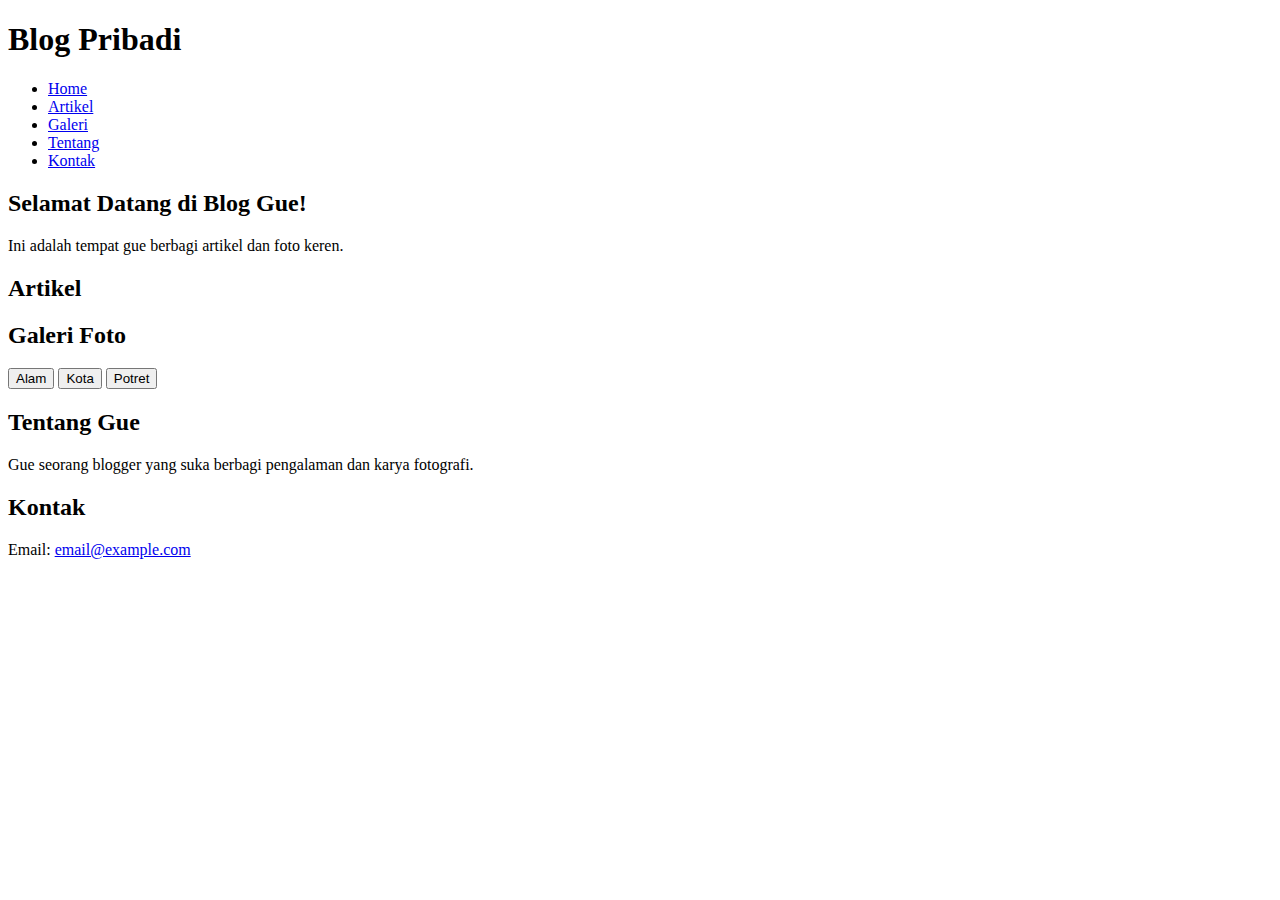
==== index.html @ 4f6575bf "Create index.html" ====
<!DOCTYPE html>
<html lang="id">
<head>
    <meta charset="UTF-8">
    <meta name="viewport" content="width=device-width, initial-scale=1.0">
    <title>Blog Pribadi</title>
    <link rel="stylesheet" href="style.css">
</head>
<body>
    <header>
        <h1>Blog Pribadi</h1>
        <nav>
            <ul>
                <li><a href="#home">Home</a></li>
                <li><a href="#artikel">Artikel</a></li>
                <li><a href="#galeri">Galeri</a></li>
                <li><a href="#tentang">Tentang</a></li>
                <li><a href="#kontak">Kontak</a></li>
            </ul>
        </nav>
    </header>
    
    <section id="home">
        <h2>Selamat Datang di Blog Gue!</h2>
        <p>Ini adalah tempat gue berbagi artikel dan foto keren.</p>
    </section>
    
    <section id="artikel">
        <h2>Artikel</h2>
        <div id="daftar-artikel">
            <!-- Artikel akan dimuat lewat JavaScript -->
        </div>
    </section>
    
    <section id="galeri">
        <h2>Galeri Foto</h2>
        <div id="kategori-foto">
            <button onclick="tampilkanKategori('alam')">Alam</button>
            <button onclick="tampilkanKategori('kota')">Kota</button>
            <button onclick="tampilkanKategori('potret')">Potret</button>
        </div>
        <div id="daftar-foto">
            <!-- Foto akan dimuat lewat JavaScript -->
        </div>
    </section>
    
    <section id="tentang">
        <h2>Tentang Gue</h2>
        <p>Gue seorang blogger yang suka berbagi pengalaman dan karya fotografi.</p>
    </section>
    
    <section id="kontak">
        <h2>Kontak</h2>
        <p>Email: <a href="mailto:email@example.com">email@example.com</a></p>
    </section>
    
    <script src="script.js"></script>
</body>
</html>
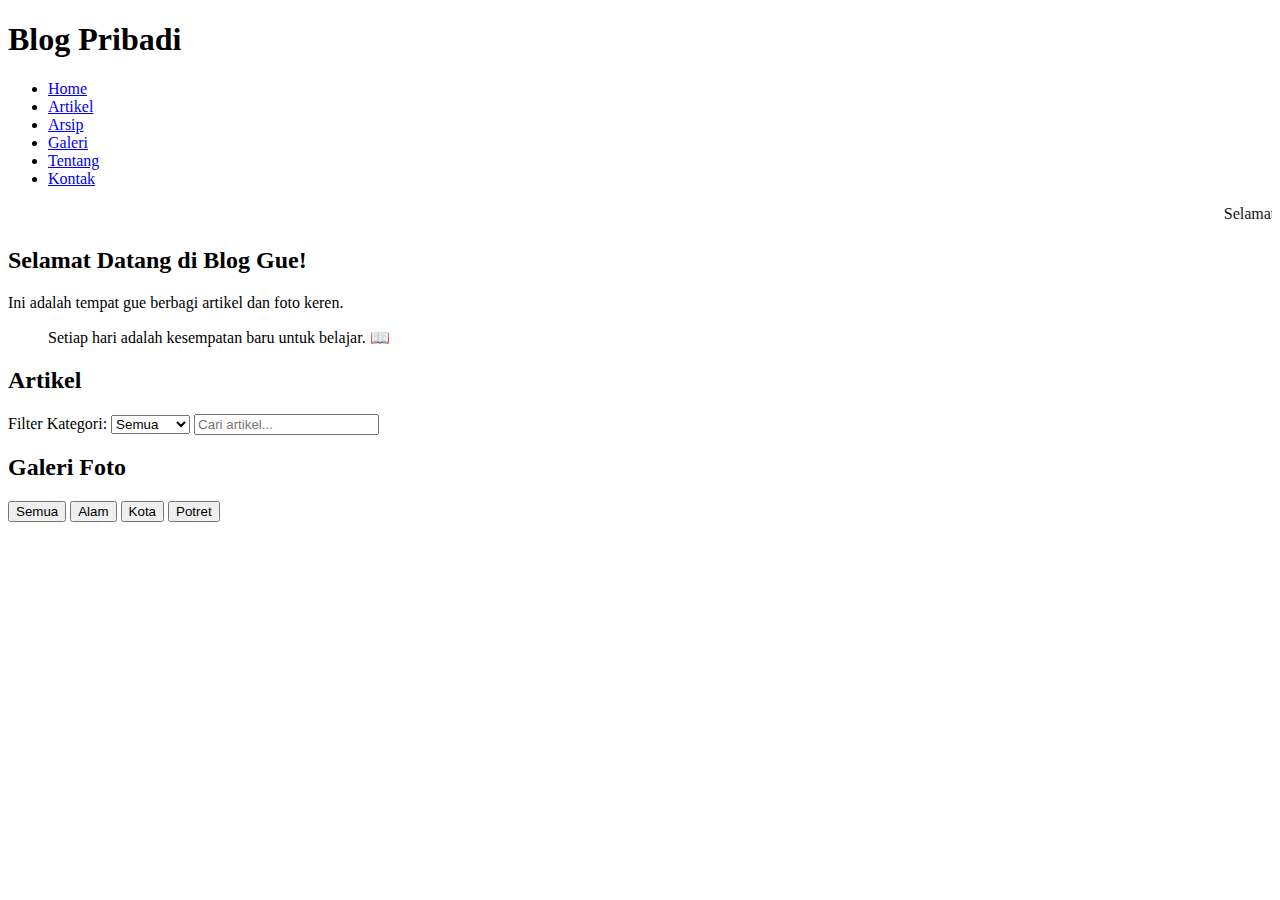
==== commit d9915719: "Update index.html" ====
--- a/index.html
+++ b/index.html
@@ -5,6 +5,7 @@
     <meta name="viewport" content="width=device-width, initial-scale=1.0">
     <title>Blog Pribadi</title>
     <link rel="stylesheet" href="style.css">
+    <script defer src="script.js"></script>
 </head>
 <body>
     <header>
@@ -13,47 +14,60 @@
             <ul>
                 <li><a href="#home">Home</a></li>
                 <li><a href="#artikel">Artikel</a></li>
+                <li><a href="#arsip">Arsip</a></li>
                 <li><a href="#galeri">Galeri</a></li>
                 <li><a href="#tentang">Tentang</a></li>
                 <li><a href="#kontak">Kontak</a></li>
             </ul>
         </nav>
+        <marquee behavior="scroll" direction="left">Selamat datang di blog gue! Tetap semangat dan terus berkarya! 🚀🔥</marquee>
     </header>
     
     <section id="home">
         <h2>Selamat Datang di Blog Gue!</h2>
         <p>Ini adalah tempat gue berbagi artikel dan foto keren.</p>
+        <div id="kutipan-motivasi"></div>
     </section>
     
     <section id="artikel">
         <h2>Artikel</h2>
-        <div id="daftar-artikel">
-            <!-- Artikel akan dimuat lewat JavaScript -->
-        </div>
+        <label for="kategori">Filter Kategori:</label>
+        <select id="kategori" onchange="filterArtikel()">
+            <option value="semua">Semua</option>
+            <option value="teknologi">Teknologi</option>
+            <option value="travel">Travel</option>
+            <option value="fotografi">Fotografi</option>
+        </select>
+        <input type="text" id="searchArtikel" placeholder="Cari artikel..." onkeyup="cariArtikel()">
+        <div id="daftar-artikel"></div>
     </section>
     
     <section id="galeri">
         <h2>Galeri Foto</h2>
-        <div id="kategori-foto">
+        <div id="gallery-navigation">
+            <button onclick="tampilkanKategori('semua')">Semua</button>
             <button onclick="tampilkanKategori('alam')">Alam</button>
             <button onclick="tampilkanKategori('kota')">Kota</button>
             <button onclick="tampilkanKategori('potret')">Potret</button>
         </div>
-        <div id="daftar-foto">
-            <!-- Foto akan dimuat lewat JavaScript -->
-        </div>
+        <div id="daftar-foto"></div>
     </section>
     
-    <section id="tentang">
-        <h2>Tentang Gue</h2>
-        <p>Gue seorang blogger yang suka berbagi pengalaman dan karya fotografi.</p>
-    </section>
-    
-    <section id="kontak">
-        <h2>Kontak</h2>
-        <p>Email: <a href="mailto:email@example.com">email@example.com</a></p>
-    </section>
-    
-    <script src="script.js"></script>
+    <script>
+        document.addEventListener("DOMContentLoaded", function() {
+            const kutipanMotivasi = [
+                "Kesuksesan adalah hasil dari kerja keras dan doa. 💪",
+                "Setiap hari adalah kesempatan baru untuk belajar. 📖",
+                "Tetap semangat, jangan menyerah! 🚀",
+                "Jangan takut gagal, karena gagal adalah awal dari kesuksesan. 🌟"
+            ];
+            
+            function tampilkanKutipan() {
+                const randomIndex = Math.floor(Math.random() * kutipanMotivasi.length);
+                document.getElementById("kutipan-motivasi").innerHTML = `<blockquote>${kutipanMotivasi[randomIndex]}</blockquote>`;
+            }
+            tampilkanKutipan();
+        });
+    </script>
 </body>
 </html>
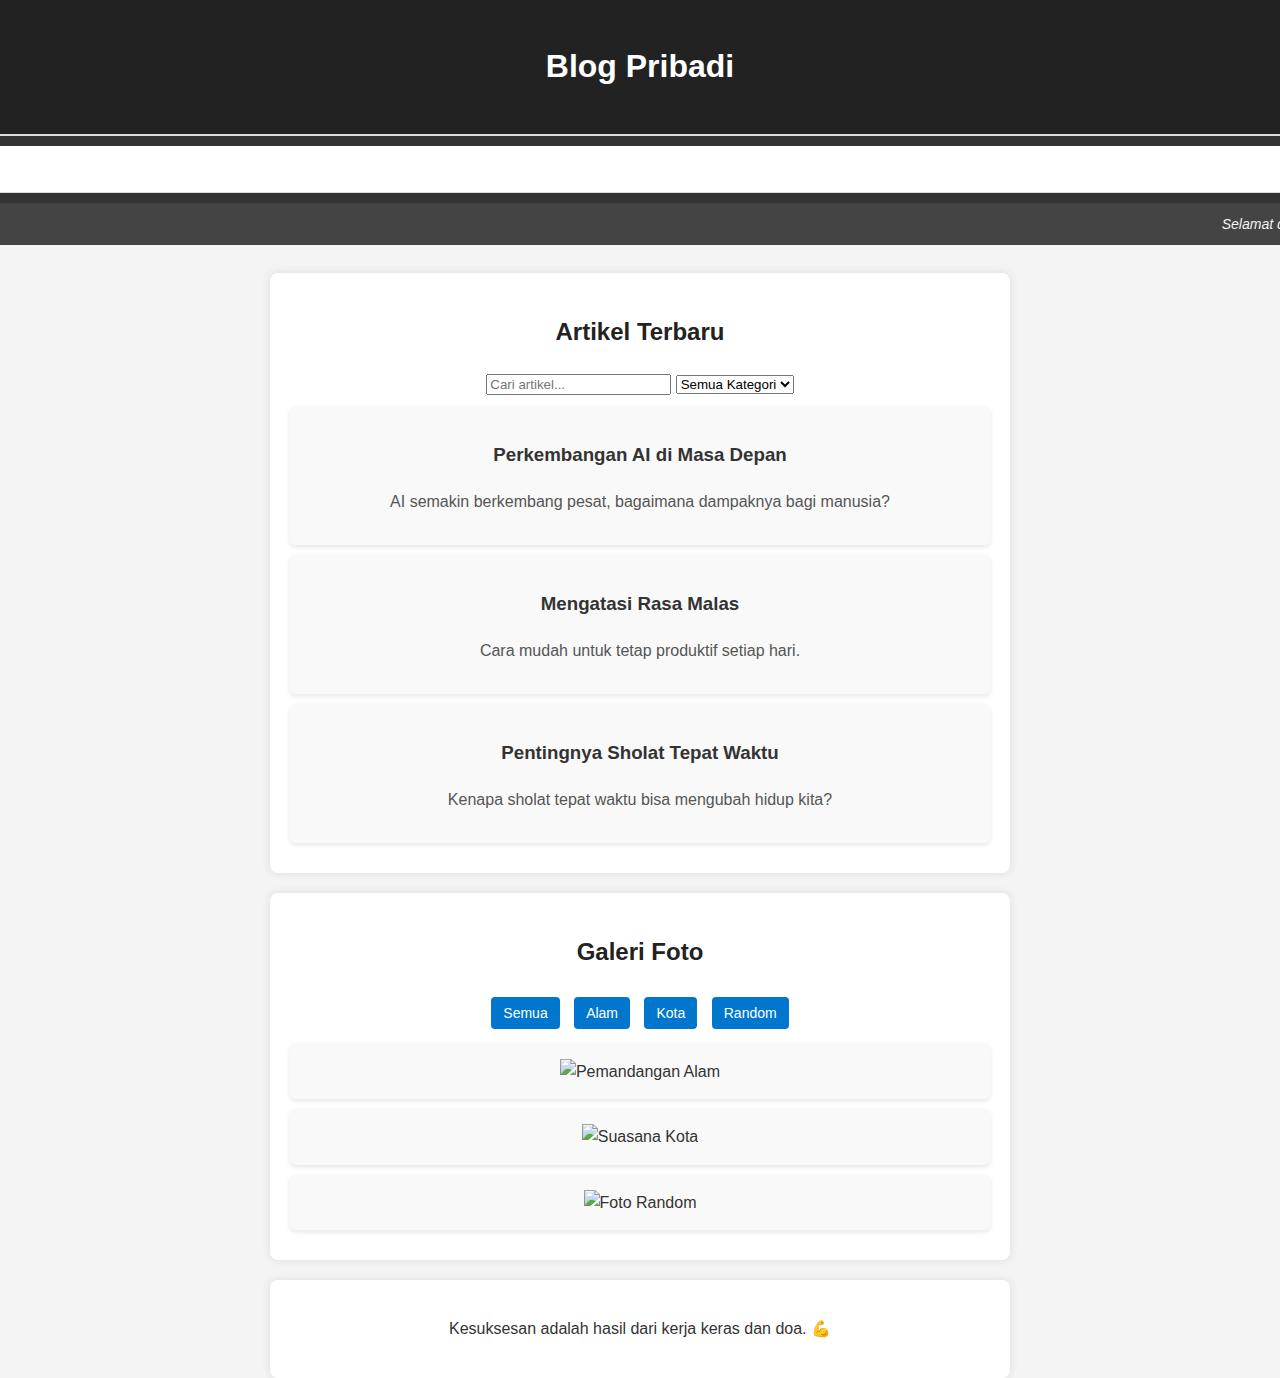
==== commit ffe86214: "Update index.html" ====
--- a/index.html
+++ b/index.html
@@ -5,69 +5,120 @@
     <meta name="viewport" content="width=device-width, initial-scale=1.0">
     <title>Blog Pribadi</title>
     <link rel="stylesheet" href="style.css">
-    <script defer src="script.js"></script>
+    <link rel="icon" href="favicon.png" type="image/png">
+    <style>
+        body {
+            font-family: 'Arial', sans-serif;
+            margin: 0;
+            padding: 0;
+            background-color: #f4f4f4;
+            color: #333;
+            text-align: center;
+        }
+        header {
+            background: #222;
+            color: white;
+            padding: 20px 0;
+        }
+        nav {
+            background: #333;
+            padding: 10px 0;
+        }
+        nav ul {
+            list-style: none;
+            padding: 0;
+            margin: 0;
+            display: flex;
+            justify-content: center;
+        }
+        nav ul li {
+            margin: 0 15px;
+        }
+        nav ul li a {
+            text-decoration: none;
+            color: white;
+            padding: 10px;
+            font-weight: bold;
+        }
+        nav ul li a:hover {
+            color: #f4a261;
+        }
+        marquee {
+            background: #444;
+            color: white;
+            padding: 10px;
+            font-size: 14px;
+            font-style: italic;
+        }
+        section {
+            padding: 20px;
+            max-width: 700px;
+            margin: auto;
+            background: white;
+            box-shadow: 0 0 10px rgba(0, 0, 0, 0.1);
+            border-radius: 8px;
+            margin-top: 20px;
+        }
+        h2 {
+            color: #222;
+        }
+        .artikel-item, .foto-item {
+            background: #f9f9f9;
+            padding: 15px;
+            margin: 10px 0;
+            border-radius: 5px;
+            box-shadow: 0 2px 5px rgba(0, 0, 0, 0.1);
+        }
+    </style>
 </head>
 <body>
     <header>
         <h1>Blog Pribadi</h1>
-        <nav>
-            <ul>
-                <li><a href="#home">Home</a></li>
-                <li><a href="#artikel">Artikel</a></li>
-                <li><a href="#arsip">Arsip</a></li>
-                <li><a href="#galeri">Galeri</a></li>
-                <li><a href="#tentang">Tentang</a></li>
-                <li><a href="#kontak">Kontak</a></li>
-            </ul>
-        </nav>
-        <marquee behavior="scroll" direction="left">Selamat datang di blog gue! Tetap semangat dan terus berkarya! 🚀🔥</marquee>
     </header>
-    
-    <section id="home">
-        <h2>Selamat Datang di Blog Gue!</h2>
-        <p>Ini adalah tempat gue berbagi artikel dan foto keren.</p>
-        <div id="kutipan-motivasi"></div>
+    <nav>
+        <ul>
+            <li><a href="#">Beranda</a></li>
+            <li><a href="#artikel">Artikel</a></li>
+            <li><a href="#galeri">Galeri</a></li>
+            <li><a href="#kontak">Kontak</a></li>
+        </ul>
+    </nav>
+    <marquee>Selamat datang di blog pribadi saya! Semoga bermanfaat. 🚀</marquee>
+    <section id="artikel">
+        <h2>Artikel Terbaru</h2>
+        <input type="text" id="searchArtikel" placeholder="Cari artikel...">
+        <select id="kategori">
+            <option value="semua">Semua Kategori</option>
+            <option value="teknologi">Teknologi</option>
+            <option value="motivasi">Motivasi</option>
+            <option value="islami">Islami</option>
+        </select>
+        <div class="artikel-item teknologi">
+            <h3>Perkembangan AI di Masa Depan</h3>
+            <p>AI semakin berkembang pesat, bagaimana dampaknya bagi manusia?</p>
+        </div>
+        <div class="artikel-item motivasi">
+            <h3>Mengatasi Rasa Malas</h3>
+            <p>Cara mudah untuk tetap produktif setiap hari.</p>
+        </div>
+        <div class="artikel-item islami">
+            <h3>Pentingnya Sholat Tepat Waktu</h3>
+            <p>Kenapa sholat tepat waktu bisa mengubah hidup kita?</p>
+        </div>
     </section>
-    
-    <section id="artikel">
-        <h2>Artikel</h2>
-        <label for="kategori">Filter Kategori:</label>
-        <select id="kategori" onchange="filterArtikel()">
-            <option value="semua">Semua</option>
-            <option value="teknologi">Teknologi</option>
-            <option value="travel">Travel</option>
-            <option value="fotografi">Fotografi</option>
-        </select>
-        <input type="text" id="searchArtikel" placeholder="Cari artikel..." onkeyup="cariArtikel()">
-        <div id="daftar-artikel"></div>
-    </section>
-    
     <section id="galeri">
         <h2>Galeri Foto</h2>
         <div id="gallery-navigation">
             <button onclick="tampilkanKategori('semua')">Semua</button>
             <button onclick="tampilkanKategori('alam')">Alam</button>
             <button onclick="tampilkanKategori('kota')">Kota</button>
-            <button onclick="tampilkanKategori('potret')">Potret</button>
+            <button onclick="tampilkanKategori('random')">Random</button>
         </div>
-        <div id="daftar-foto"></div>
+        <div class="foto-item alam"><img src="image/alam1.jpg" alt="Pemandangan Alam"></div>
+        <div class="foto-item kota"><img src="image/kota1.jpg" alt="Suasana Kota"></div>
+        <div class="foto-item random"><img src="image/random1.jpg" alt="Foto Random"></div>
     </section>
-    
-    <script>
-        document.addEventListener("DOMContentLoaded", function() {
-            const kutipanMotivasi = [
-                "Kesuksesan adalah hasil dari kerja keras dan doa. 💪",
-                "Setiap hari adalah kesempatan baru untuk belajar. 📖",
-                "Tetap semangat, jangan menyerah! 🚀",
-                "Jangan takut gagal, karena gagal adalah awal dari kesuksesan. 🌟"
-            ];
-            
-            function tampilkanKutipan() {
-                const randomIndex = Math.floor(Math.random() * kutipanMotivasi.length);
-                document.getElementById("kutipan-motivasi").innerHTML = `<blockquote>${kutipanMotivasi[randomIndex]}</blockquote>`;
-            }
-            tampilkanKutipan();
-        });
-    </script>
+    <section id="kutipan-motivasi"></section>
+    <script src="script.js"></script>
 </body>
 </html>
--- a/style.css
+++ b/style.css
@@ -0,0 +1,85 @@
+body {
+    font-family: 'Arial', sans-serif;
+    margin: 0;
+    padding: 0;
+    background-color: #f9f9f9;
+    color: #333;
+    line-height: 1.6;
+}
+
+header {
+    background: #ffffff;
+    color: #222;
+    padding: 20px;
+    text-align: center;
+    border-bottom: 2px solid #ddd;
+}
+
+nav ul {
+    list-style: none;
+    padding: 0;
+    display: flex;
+    justify-content: center;
+    background: #fff;
+    margin: 0;
+    border-bottom: 1px solid #ddd;
+}
+
+nav ul li {
+    margin: 0 15px;
+}
+
+nav ul li a {
+    text-decoration: none;
+    color: #333;
+    padding: 10px;
+    display: inline-block;
+    font-weight: bold;
+}
+
+nav ul li a:hover {
+    color: #0077cc;
+}
+
+marquee {
+    background: #f1f1f1;
+    color: #444;
+    padding: 10px;
+    font-size: 14px;
+    font-style: italic;
+}
+
+section {
+    padding: 20px;
+    max-width: 700px;
+    margin: auto;
+    background: white;
+    box-shadow: 0 0 10px rgba(0, 0, 0, 0.05);
+    margin-top: 20px;
+    border-radius: 8px;
+}
+
+h2 {
+    font-size: 24px;
+    color: #222;
+}
+
+p {
+    font-size: 16px;
+    color: #555;
+}
+
+#gallery-navigation button {
+    background: #0077cc;
+    color: white;
+    border: none;
+    padding: 8px 12px;
+    margin: 5px;
+    cursor: pointer;
+    border-radius: 4px;
+    font-size: 14px;
+}
+
+#gallery-navigation button:hover {
+    background: #005fa3;
+}
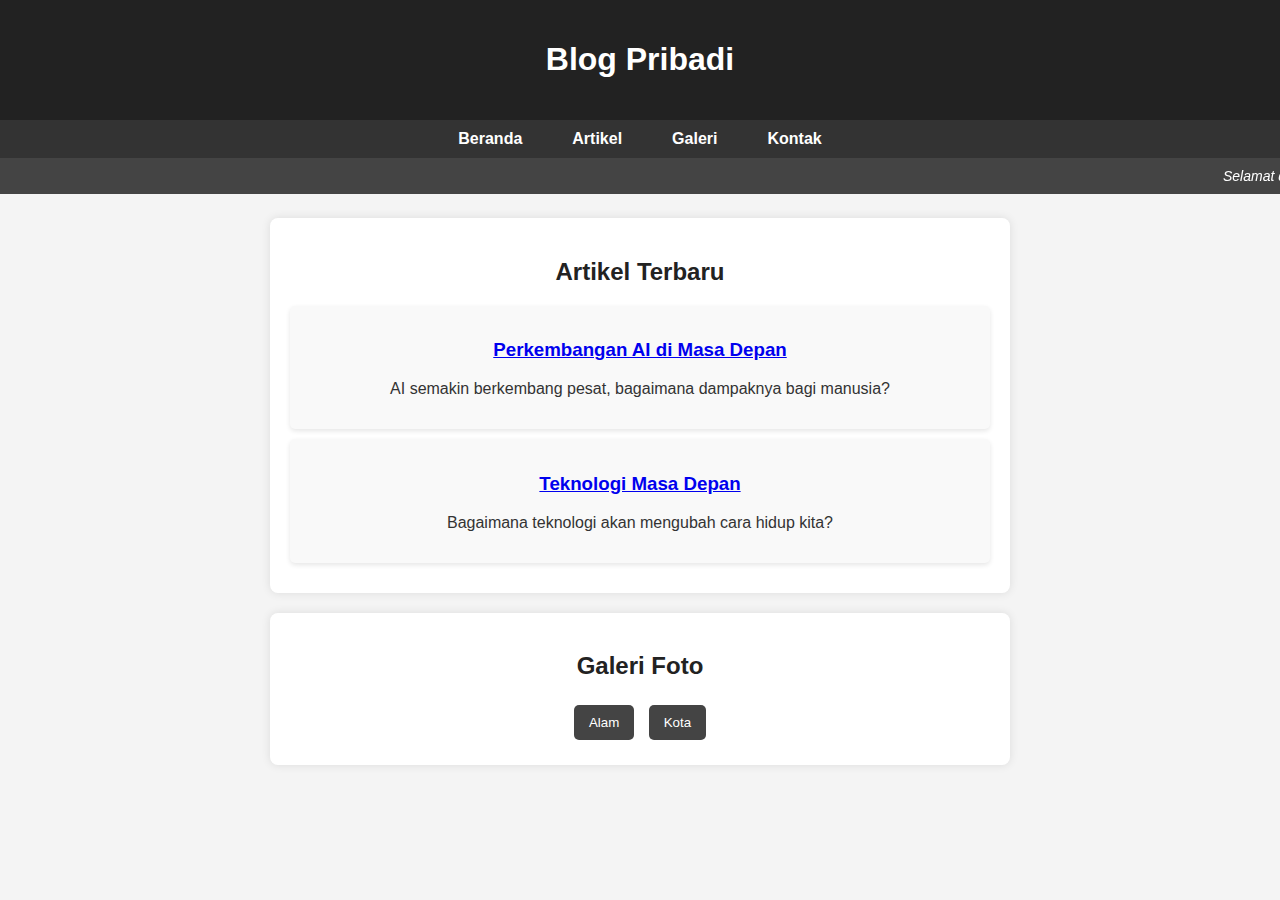
==== commit 9bc3af1b: "Update index.html" ====
--- a/index.html
+++ b/index.html
@@ -5,120 +5,43 @@
     <meta name="viewport" content="width=device-width, initial-scale=1.0">
     <title>Blog Pribadi</title>
     <link rel="stylesheet" href="style.css">
-    <link rel="icon" href="favicon.png" type="image/png">
-    <style>
-        body {
-            font-family: 'Arial', sans-serif;
-            margin: 0;
-            padding: 0;
-            background-color: #f4f4f4;
-            color: #333;
-            text-align: center;
-        }
-        header {
-            background: #222;
-            color: white;
-            padding: 20px 0;
-        }
-        nav {
-            background: #333;
-            padding: 10px 0;
-        }
-        nav ul {
-            list-style: none;
-            padding: 0;
-            margin: 0;
-            display: flex;
-            justify-content: center;
-        }
-        nav ul li {
-            margin: 0 15px;
-        }
-        nav ul li a {
-            text-decoration: none;
-            color: white;
-            padding: 10px;
-            font-weight: bold;
-        }
-        nav ul li a:hover {
-            color: #f4a261;
-        }
-        marquee {
-            background: #444;
-            color: white;
-            padding: 10px;
-            font-size: 14px;
-            font-style: italic;
-        }
-        section {
-            padding: 20px;
-            max-width: 700px;
-            margin: auto;
-            background: white;
-            box-shadow: 0 0 10px rgba(0, 0, 0, 0.1);
-            border-radius: 8px;
-            margin-top: 20px;
-        }
-        h2 {
-            color: #222;
-        }
-        .artikel-item, .foto-item {
-            background: #f9f9f9;
-            padding: 15px;
-            margin: 10px 0;
-            border-radius: 5px;
-            box-shadow: 0 2px 5px rgba(0, 0, 0, 0.1);
-        }
-    </style>
 </head>
 <body>
     <header>
         <h1>Blog Pribadi</h1>
     </header>
+    
     <nav>
         <ul>
-            <li><a href="#">Beranda</a></li>
-            <li><a href="#artikel">Artikel</a></li>
-            <li><a href="#galeri">Galeri</a></li>
-            <li><a href="#kontak">Kontak</a></li>
+            <li><a href="index.html">Beranda</a></li>
+            <li><a href="artikel.html">Artikel</a></li>
+            <li><a href="galeri.html">Galeri</a></li>
+            <li><a href="kontak.html">Kontak</a></li>
         </ul>
     </nav>
-    <marquee>Selamat datang di blog pribadi saya! Semoga bermanfaat. 🚀</marquee>
-    <section id="artikel">
+
+    <marquee>Selamat datang di blog pribadi saya! Temukan artikel menarik dan galeri foto keren di sini.</marquee>
+
+    <section>
         <h2>Artikel Terbaru</h2>
-        <input type="text" id="searchArtikel" placeholder="Cari artikel...">
-        <select id="kategori">
-            <option value="semua">Semua Kategori</option>
-            <option value="teknologi">Teknologi</option>
-            <option value="motivasi">Motivasi</option>
-            <option value="islami">Islami</option>
-        </select>
-        <div class="artikel-item teknologi">
-            <h3>Perkembangan AI di Masa Depan</h3>
+        <div class="artikel-item">
+            <h3><a href="artikel/ai.html">Perkembangan AI di Masa Depan</a></h3>
             <p>AI semakin berkembang pesat, bagaimana dampaknya bagi manusia?</p>
         </div>
-        <div class="artikel-item motivasi">
-            <h3>Mengatasi Rasa Malas</h3>
-            <p>Cara mudah untuk tetap produktif setiap hari.</p>
-        </div>
-        <div class="artikel-item islami">
-            <h3>Pentingnya Sholat Tepat Waktu</h3>
-            <p>Kenapa sholat tepat waktu bisa mengubah hidup kita?</p>
+        <div class="artikel-item">
+            <h3><a href="artikel/teknologi.html">Teknologi Masa Depan</a></h3>
+            <p>Bagaimana teknologi akan mengubah cara hidup kita?</p>
         </div>
     </section>
-    <section id="galeri">
+    
+    <section>
         <h2>Galeri Foto</h2>
         <div id="gallery-navigation">
-            <button onclick="tampilkanKategori('semua')">Semua</button>
-            <button onclick="tampilkanKategori('alam')">Alam</button>
-            <button onclick="tampilkanKategori('kota')">Kota</button>
-            <button onclick="tampilkanKategori('random')">Random</button>
+            <button onclick="window.location.href='galeri/alam.html'">Alam</button>
+            <button onclick="window.location.href='galeri/kota.html'">Kota</button>
         </div>
-        <div class="foto-item alam"><img src="image/alam1.jpg" alt="Pemandangan Alam"></div>
-        <div class="foto-item kota"><img src="image/kota1.jpg" alt="Suasana Kota"></div>
-        <div class="foto-item random"><img src="image/random1.jpg" alt="Foto Random"></div>
     </section>
-    <section id="kutipan-motivasi"></section>
+
     <script src="script.js"></script>
 </body>
 </html>
--- a/style.css
+++ b/style.css
@@ -1,85 +1,90 @@
+/* Style utama */
 body {
     font-family: 'Arial', sans-serif;
     margin: 0;
     padding: 0;
-    background-color: #f9f9f9;
+    background-color: #f4f4f4;
     color: #333;
-    line-height: 1.6;
+    text-align: center;
 }
 
+/* Header */
 header {
-    background: #ffffff;
-    color: #222;
-    padding: 20px;
-    text-align: center;
-    border-bottom: 2px solid #ddd;
+    background: #222;
+    color: white;
+    padding: 20px 0;
 }
 
+/* Navigasi */
+nav {
+    background: #333;
+    padding: 10px 0;
+}
 nav ul {
     list-style: none;
     padding: 0;
+    margin: 0;
     display: flex;
     justify-content: center;
-    background: #fff;
-    margin: 0;
-    border-bottom: 1px solid #ddd;
 }
-
 nav ul li {
     margin: 0 15px;
 }
-
 nav ul li a {
     text-decoration: none;
-    color: #333;
+    color: white;
     padding: 10px;
-    display: inline-block;
     font-weight: bold;
+    transition: 0.3s;
+}
+nav ul li a:hover {
+    color: #f4a261;
 }
 
-nav ul li a:hover {
-    color: #0077cc;
-}
-
+/* Marquee */
 marquee {
-    background: #f1f1f1;
-    color: #444;
+    background: #444;
+    color: white;
     padding: 10px;
     font-size: 14px;
     font-style: italic;
 }
 
+/* Section */
 section {
     padding: 20px;
     max-width: 700px;
     margin: auto;
     background: white;
-    box-shadow: 0 0 10px rgba(0, 0, 0, 0.05);
+    box-shadow: 0 0 10px rgba(0, 0, 0, 0.1);
+    border-radius: 8px;
     margin-top: 20px;
-    border-radius: 8px;
 }
 
 h2 {
-    font-size: 24px;
     color: #222;
 }
 
-p {
-    font-size: 16px;
-    color: #555;
+/* Artikel & Galeri */
+.artikel-item, .foto-item {
+    background: #f9f9f9;
+    padding: 15px;
+    margin: 10px 0;
+    border-radius: 5px;
+    box-shadow: 0 2px 5px rgba(0, 0, 0, 0.1);
 }
 
+/* Tombol kategori galeri */
 #gallery-navigation button {
-    background: #0077cc;
+    background: #444;
     color: white;
     border: none;
-    padding: 8px 12px;
+    padding: 10px 15px;
     margin: 5px;
     cursor: pointer;
-    border-radius: 4px;
-    font-size: 14px;
+    border-radius: 5px;
+    transition: 0.3s;
 }
-
 #gallery-navigation button:hover {
-    background: #005fa3;
+    background: #f4a261;
 }
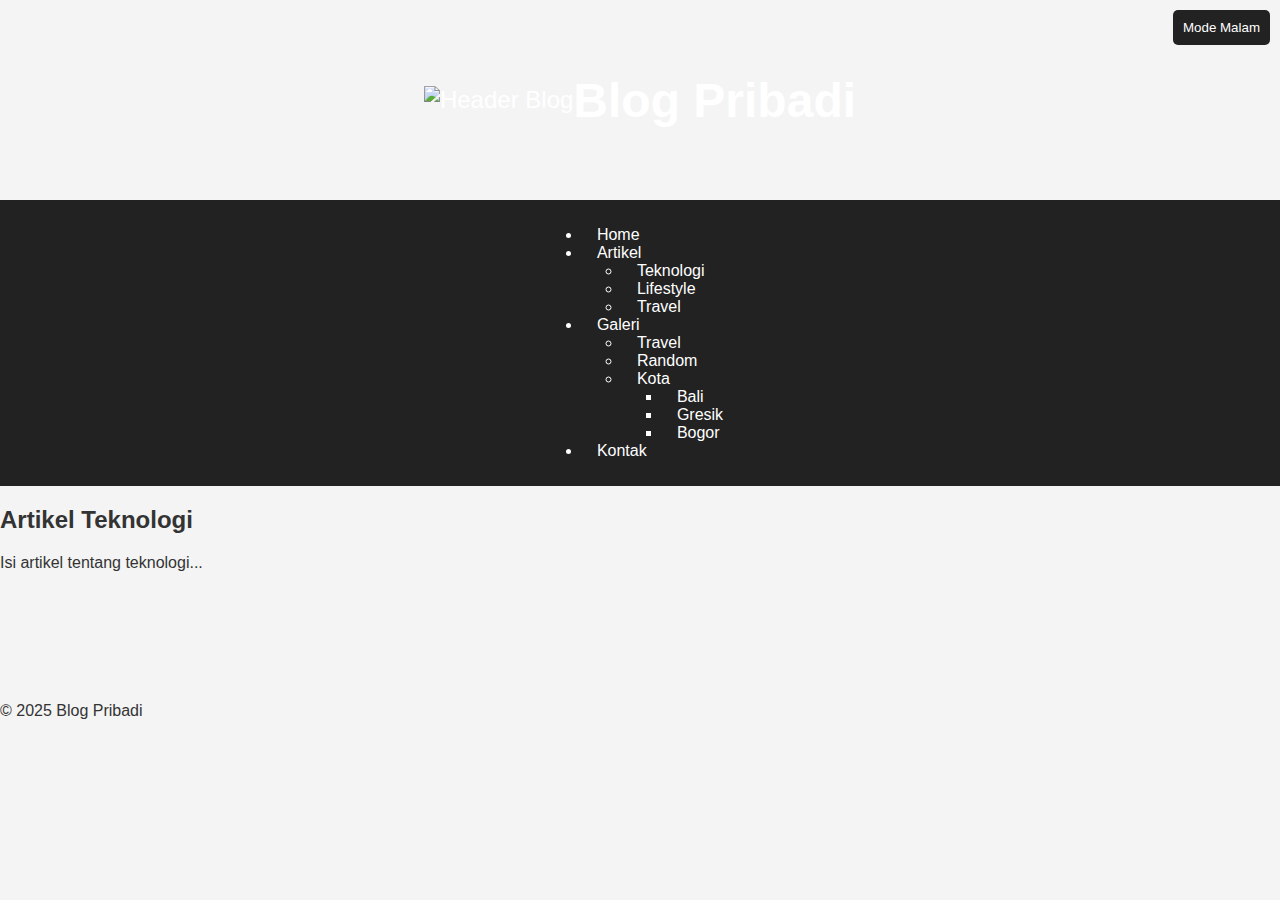
==== commit 95a350b0: "Update index.html" ====
--- a/index.html
+++ b/index.html
@@ -8,40 +8,61 @@
 </head>
 <body>
     <header>
+        <img src="header.jpg" alt="Header Blog">
         <h1>Blog Pribadi</h1>
     </header>
     
     <nav>
         <ul>
-            <li><a href="index.html">Beranda</a></li>
-            <li><a href="artikel.html">Artikel</a></li>
-            <li><a href="galeri.html">Galeri</a></li>
-            <li><a href="kontak.html">Kontak</a></li>
+            <li><a href="#">Home</a></li>
+            <li class="dropdown">
+                <a href="#artikel">Artikel</a>
+                <ul class="dropdown-menu">
+                    <li><a href="#teknologi">Teknologi</a></li>
+                    <li><a href="#lifestyle">Lifestyle</a></li>
+                    <li><a href="#travel">Travel</a></li>
+                </ul>
+            </li>
+            <li class="dropdown">
+                <a href="#galeri">Galeri</a>
+                <ul class="dropdown-menu">
+                    <li><a href="#travel">Travel</a></li>
+                    <li><a href="#random">Random</a></li>
+                    <li class="dropdown">
+                        <a href="#kota">Kota</a>
+                        <ul class="dropdown-menu">
+                            <li><a href="#bali">Bali</a></li>
+                            <li><a href="#gresik">Gresik</a></li>
+                            <li><a href="#bogor">Bogor</a></li>
+                        </ul>
+                    </li>
+                </ul>
+            </li>
+            <li><a href="#kontak">Kontak</a></li>
         </ul>
     </nav>
-
-    <marquee>Selamat datang di blog pribadi saya! Temukan artikel menarik dan galeri foto keren di sini.</marquee>
-
-    <section>
-        <h2>Artikel Terbaru</h2>
-        <div class="artikel-item">
-            <h3><a href="artikel/ai.html">Perkembangan AI di Masa Depan</a></h3>
-            <p>AI semakin berkembang pesat, bagaimana dampaknya bagi manusia?</p>
+    
+    <section id="article-slider">
+        <div class="article-slide active" style="background-image: url('tech-bg.jpg');">
+            <h2>Artikel Teknologi</h2>
+            <p>Isi artikel tentang teknologi...</p>
         </div>
-        <div class="artikel-item">
-            <h3><a href="artikel/teknologi.html">Teknologi Masa Depan</a></h3>
-            <p>Bagaimana teknologi akan mengubah cara hidup kita?</p>
+        <div class="article-slide" style="background-image: url('lifestyle-bg.jpg');">
+            <h2>Artikel Lifestyle</h2>
+            <p>Isi artikel tentang lifestyle...</p>
+        </div>
+        <div class="article-slide" style="background-image: url('travel-bg.jpg');">
+            <h2>Artikel Travel</h2>
+            <p>Isi artikel tentang travel...</p>
         </div>
     </section>
     
-    <section>
-        <h2>Galeri Foto</h2>
-        <div id="gallery-navigation">
-            <button onclick="window.location.href='galeri/alam.html'">Alam</button>
-            <button onclick="window.location.href='galeri/kota.html'">Kota</button>
-        </div>
-    </section>
-
+    <button id="mode-toggle">Mode Malam</button>
+    
+    <footer>
+        <p>&copy; 2025 Blog Pribadi</p>
+    </footer>
+    
     <script src="script.js"></script>
 </body>
 </html>
--- a/style.css
+++ b/style.css
@@ -1,90 +1,115 @@
-/* Style utama */
+/* CSS Update */
+:root {
+    --primary-color: #222;
+    --secondary-color: #fff;
+    --accent-color: #f39c12;
+    --bg-color: #f4f4f4;
+    --text-color: #333;
+}
+
 body {
-    font-family: 'Arial', sans-serif;
+    font-family: Arial, sans-serif;
+    background-color: var(--bg-color);
+    color: var(--text-color);
     margin: 0;
     padding: 0;
-    background-color: #f4f4f4;
-    color: #333;
-    text-align: center;
 }
 
-/* Header */
 header {
-    background: #222;
+    background: url('header.jpg') center/cover no-repeat;
+    height: 200px;
+    display: flex;
+    align-items: center;
+    justify-content: center;
+    text-align: center;
     color: white;
-    padding: 20px 0;
+    font-size: 24px;
 }
 
-/* Navigasi */
 nav {
-    background: #333;
-    padding: 10px 0;
-}
-nav ul {
-    list-style: none;
-    padding: 0;
-    margin: 0;
+    background-color: var(--primary-color);
+    color: var(--secondary-color);
+    padding: 10px;
     display: flex;
-    justify-content: center;
-}
-nav ul li {
-    margin: 0 15px;
-}
-nav ul li a {
-    text-decoration: none;
-    color: white;
-    padding: 10px;
-    font-weight: bold;
-    transition: 0.3s;
-}
-nav ul li a:hover {
-    color: #f4a261;
+    justify-content: space-around;
+    align-items: center;
 }
 
-/* Marquee */
-marquee {
-    background: #444;
-    color: white;
-    padding: 10px;
-    font-size: 14px;
-    font-style: italic;
+nav a {
+    color: var(--secondary-color);
+    text-decoration: none;
+    padding: 10px 15px;
 }
 
-/* Section */
-section {
-    padding: 20px;
-    max-width: 700px;
-    margin: auto;
-    background: white;
-    box-shadow: 0 0 10px rgba(0, 0, 0, 0.1);
-    border-radius: 8px;
-    margin-top: 20px;
+nav a:hover {
+    background-color: var(--accent-color);
+    border-radius: 5px;
 }
 
-h2 {
-    color: #222;
+.article {
+    padding: 20px;
+    background-color: white;
+    margin: 10px;
+    border-radius: 5px;
+    box-shadow: 0 0 10px rgba(0,0,0,0.1);
+    transition: background 0.3s;
 }
 
-/* Artikel & Galeri */
-.artikel-item, .foto-item {
-    background: #f9f9f9;
-    padding: 15px;
-    margin: 10px 0;
-    border-radius: 5px;
-    box-shadow: 0 2px 5px rgba(0, 0, 0, 0.1);
+.article:hover {
+    background-color: var(--accent-color);
+    color: white;
 }
 
-/* Tombol kategori galeri */
-#gallery-navigation button {
-    background: #444;
-    color: white;
+.gallery img {
+    width: 100%;
+    height: auto;
+    max-width: 600px;
+    border-radius: 5px;
+}
+
+#mode-toggle {
+    position: fixed;
+    top: 10px;
+    right: 10px;
+    background: var(--primary-color);
+    color: var(--secondary-color);
     border: none;
-    padding: 10px 15px;
-    margin: 5px;
+    padding: 10px;
     cursor: pointer;
     border-radius: 5px;
-    transition: 0.3s;
 }
-#gallery-navigation button:hover {
-    background: #f4a261;
+
+/* Dark Mode */
+.dark-mode {
+    --bg-color: #222;
+    --text-color: #fff;
+    --primary-color: #444;
+    --secondary-color: #ccc;
 }
+
+.dark-mode nav {
+    background-color: var(--primary-color);
+}
+
+.dark-mode .article {
+    background-color: #333;
+    color: white;
+}
+
+/* Artikel Slide */
+#article-slider {
+    position: relative;
+    overflow: hidden;
+    height: 200px;
+}
+
+.article-slide {
+    position: absolute;
+    width: 100%;
+    opacity: 0;
+    transition: opacity 1s;
+}
+
+.article-slide.active {
+    opacity: 1;
+}
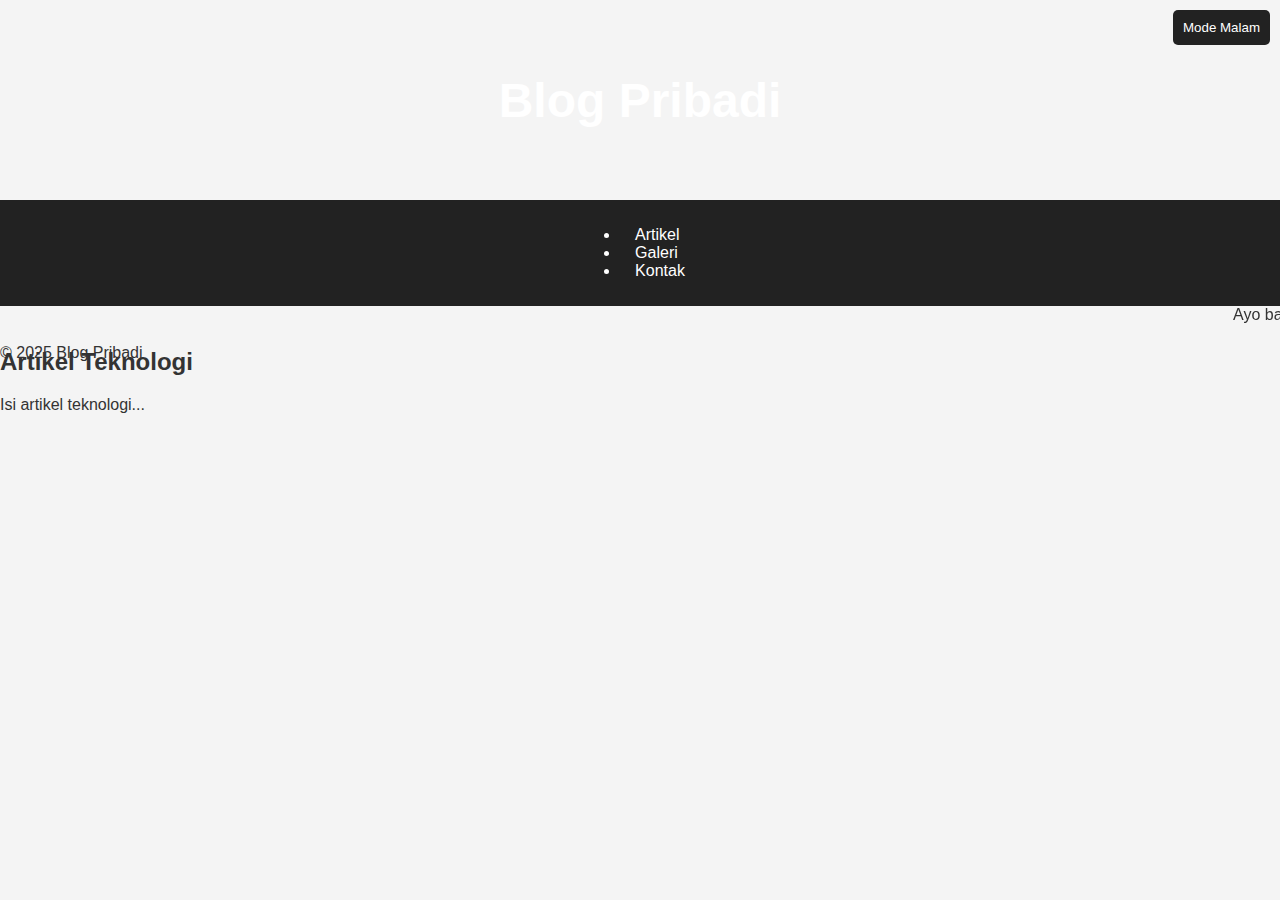
==== commit 15a26b7d: "Update index.html" ====
--- a/index.html
+++ b/index.html
@@ -8,57 +8,37 @@
 </head>
 <body>
     <header>
-        <img src="header.jpg" alt="Header Blog">
         <h1>Blog Pribadi</h1>
+        <button id="mode-toggle">Mode Malam</button>
     </header>
     
     <nav>
         <ul>
-            <li><a href="#">Home</a></li>
-            <li class="dropdown">
-                <a href="#artikel">Artikel</a>
-                <ul class="dropdown-menu">
-                    <li><a href="#teknologi">Teknologi</a></li>
-                    <li><a href="#lifestyle">Lifestyle</a></li>
-                    <li><a href="#travel">Travel</a></li>
-                </ul>
-            </li>
-            <li class="dropdown">
-                <a href="#galeri">Galeri</a>
-                <ul class="dropdown-menu">
-                    <li><a href="#travel">Travel</a></li>
-                    <li><a href="#random">Random</a></li>
-                    <li class="dropdown">
-                        <a href="#kota">Kota</a>
-                        <ul class="dropdown-menu">
-                            <li><a href="#bali">Bali</a></li>
-                            <li><a href="#gresik">Gresik</a></li>
-                            <li><a href="#bogor">Bogor</a></li>
-                        </ul>
-                    </li>
-                </ul>
-            </li>
-            <li><a href="#kontak">Kontak</a></li>
+            <li><a href="#" class="nav-link" data-target="artikel.html">Artikel</a></li>
+            <li><a href="#" class="nav-link" data-target="galeri.html">Galeri</a></li>
+            <li><a href="#" class="nav-link" data-target="kontak.html">Kontak</a></li>
         </ul>
     </nav>
+
+    <section id="marquee">
+        <marquee>Ayo baca artikel terbaru dan lihat galeri foto keren!</marquee>
+    </section>
     
-    <section id="article-slider">
-        <div class="article-slide active" style="background-image: url('tech-bg.jpg');">
+    <section id="artikel-beranda">
+        <div class="article-slide active" data-category="teknologi">
             <h2>Artikel Teknologi</h2>
-            <p>Isi artikel tentang teknologi...</p>
+            <p>Isi artikel teknologi...</p>
         </div>
-        <div class="article-slide" style="background-image: url('lifestyle-bg.jpg');">
+        <div class="article-slide" data-category="lifestyle">
             <h2>Artikel Lifestyle</h2>
-            <p>Isi artikel tentang lifestyle...</p>
+            <p>Isi artikel lifestyle...</p>
         </div>
-        <div class="article-slide" style="background-image: url('travel-bg.jpg');">
-            <h2>Artikel Travel</h2>
-            <p>Isi artikel tentang travel...</p>
+        <div class="article-slide" data-category="motivasi">
+            <h2>Artikel Motivasi</h2>
+            <p>Isi artikel motivasi...</p>
         </div>
     </section>
-    
-    <button id="mode-toggle">Mode Malam</button>
-    
+
     <footer>
         <p>&copy; 2025 Blog Pribadi</p>
     </footer>
